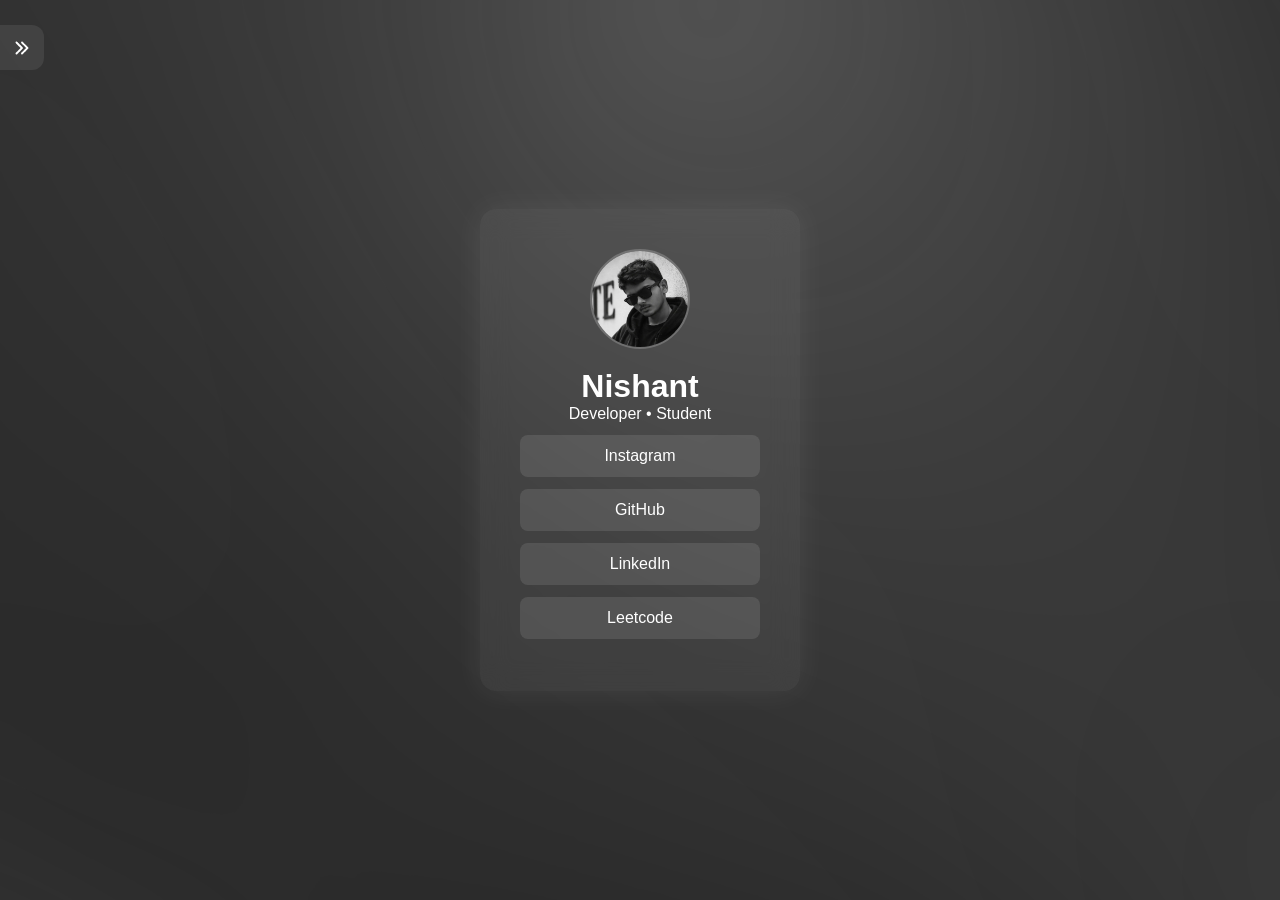
==== index.html @ 479284e8 "Refactor index.html for meta tags and favicon Removed duplicate meta tags and updated favicon links." ====
<!DOCTYPE html>
<html lang="en">

<head>
    <meta charset="UTF-8">
    <meta name="viewport" content="width=device-width, initial-scale=1.0">
    <title>Nishant | Socials</title>
    <meta name="description"
    content="Connect with Nishant on Instagram, GitHub, LinkedIn, LeetCode, and explore projects, work, and web development.">
    <meta name="keywords"
    content="Nishant, Socials, Nishant IITP, Portfolio, Web Developer, Computer Science, Data Analytics, HTML, CSS, JavaScript, React">
    <meta name="author" content="Nishant">
    <meta name="theme-color" content="#0f0f0f">
    <meta property="og:description" content="Developer • Student • Projects • Social Links">
    <meta property="og:description" content="Developer • Student">
    <meta property="og:image" content="https://hiinishant.online/assets/profile-t-hszq95.webp">
    <meta property="og:type" content="website">
    <meta property="og:url" content="https://hiinishant.online/">
    <link rel="icon" href="/favicon.ico" sizes="any">
    <link rel="icon" type="image/png" sizes="32x32" href="/favicon-32x32.png">
    <link rel="icon" type="image/png" sizes="16x16" href="/favicon-16x16.png">
    <link rel="apple-touch-icon" sizes="180x180" href="/apple-touch-icon.png">
    <link rel="manifest" href="/site.webmanifest">
    <script type="module" crossorigin src="./assets/index-JYM3-E0Y.js"></script>
    <link rel="stylesheet" crossorigin href="./assets/index-B6AuSQ8J.css">
</head>

<body>
    <aside class="sidebar" id="sidebar">
        <div class="sidebar-header">
            <h2>Projects</h2>
            <button id="toggleSidebar" class="toggle-btn">
                <img src="./assets/right-DeZP31wv.svg" alt="Toggle Sidebar">
            </button>

        </div>

        <div class="sidebar-content">
            <div class="folder">
                <div class="folder-title">
                    <span>▼</span>
                    Websites
                </div>

                <div class="folder-items">

                    <a href="https://hiinishant.github.io/PRS/" target="_blank">PRS</a>
                    <a href="https://hiinishant.github.io/wngo/" target="_blank">WNGO</a>
                </div>

            </div>

            <div class="folder">
                <div class="folder-title">
                    <span>▶</span>
                    Full Stack
                </div>

                <div class="folder-items">
                    <a href="https://qrsia.onrender.com" target="_blank">Q-SIA</a>
                    <a href="https://qsia.onrender.com" target="_blank">Q-SIA2</a>
                </div>
            </div>

            <div class="folder">
                <div class="folder-title">
                    <span>▶</span>
                    Games
                </div>

                <div class="folder-items">

                    <a href="https://hiinishant.github.io/SnakeGame/" target="_blank">Snake-Game</a>
                    <a href="#">Coming Soon..</a>

                </div>
            </div>

            <div class="folder">
                <div class="folder-title">
                    <span>▶</span>
                    Coming Soon...
                </div>
                <div class="folder-items">
                    <a href="#">Soon...</a>
                    <a href="#">Soon..</a>
                </div>
            </div>
        </div>
    </aside>

    <div class="overlay" id="overlay"></div>
    <div class="smoke-container"></div>
    <main class="main-content">
        <div class="liquid"></div>

        <div class="card">
            <img src="./assets/profile-t-hszq95.webp" class="profile" width="100" height="100" alt="Nishant">
            <h1>Nishant</h1>
            <p>Developer • Student</p>
            <a href="https://www.instagram.com/hiinishant" target="_blank">
                Instagram
            </a>
            <a href="https://www.github.com/hiinishant" target="_blank">
                GitHub
            </a>
            <a href="https://www.linkedin.com/in/hinishant" target="_blank">
                LinkedIn
            </a>
            <a href="https://www.leetcode.com/hiinishant" target="_blank">
                Leetcode
            </a>
        </div>

    </main>



</body>

</html>
---- assets/index-B6AuSQ8J.css ----
*{box-sizing:border-box;margin:0;padding:0;font-family:sans-serif}html,body{overflow-x:hidden}body{color:#fff;background:#0f0f0f;justify-content:center;align-items:center;height:100vh;display:flex;overflow:hidden}.liquid{filter:blur(60px);background:radial-gradient(circle at 10% 20%,#444,#0000 45%),radial-gradient(circle at 35% 80%,#3a3a3a,#0000 40%),radial-gradient(circle at 65% 30%,#555,#0000 45%),radial-gradient(circle at 90% 70%,#3a3a3a,#0000 45%);width:200%;height:250%;animation:12s linear infinite liquidMove;position:fixed;top:-75%;left:-75%}@keyframes liquidMove{0%{transform:translate(-10%,-10%)}25%{transform:translate(5%,-15%)}50%{transform:translate(10%,5%)}75%{transform:translate(-5%,10%)}to{transform:translate(-10%,-10%)}}.cursor-light{pointer-events:none;filter:blur(50px);background:radial-gradient(circle,#ffffff59,#0000 60%);width:300px;height:300px;position:absolute;transform:translate(-50%,-50%)}.card{z-index:2;text-align:center;-webkit-backdrop-filter:blur(14px);backdrop-filter:blur(14px);background:#ffffff0f;border-radius:16px;width:90%;max-width:320px;padding:40px;animation:1s fade;position:relative;box-shadow:0 0 30px #ffffff14}@keyframes fade{0%{opacity:0;transform:translateY(20px)}to{opacity:1;transform:translateY(0)}}.profile{object-fit:cover;border:2px solid #fff3;border-radius:50%;width:100px;height:100px;margin-bottom:15px;transition:all .3s}.profile:hover{transform:scale(1.1);box-shadow:0 0 20px #ffffff80}.card a{color:#fff;background:#ffffff1a;border-radius:8px;margin:12px 0;padding:12px;text-decoration:none;transition:all .3s;display:block}.card a:hover{color:#000;background:#fff}.smoke{pointer-events:none;filter:blur(8px);background:#ffffff40;border-radius:50%;width:20px;height:20px;animation:.8s linear forwards smokeFade;position:fixed}@keyframes smokeFade{0%{opacity:.6;transform:scale(1)}to{opacity:0;transform:scale(3)}}.main-content{flex:1;justify-content:center;align-items:center;height:100vh;transition:all .35s;display:flex}.sidebar{z-index:100;-webkit-backdrop-filter:blur(18px);backdrop-filter:blur(18px);background:#ffffff0f;border-right:1px solid #ffffff14;flex-direction:column;width:280px;height:100vh;transition:all .35s;display:flex;position:fixed;top:0;left:-280px}.sidebar.active{left:0}.main-content.shift{margin-left:280px}.sidebar-header{border-bottom:1px solid #ffffff14;justify-content:space-between;align-items:center;height:70px;padding:20px;display:flex}.sidebar-header h2{font-size:22px;font-weight:600}.toggle-btn{cursor:pointer;-webkit-backdrop-filter:blur(18px);backdrop-filter:blur(18px);background:#ffffff14;border:none;border-radius:0 12px 12px 0;justify-content:center;align-items:center;width:45px;height:45px;transition:all .35s;display:flex;position:absolute;top:25px;right:-45px}.toggle-btn:hover{background:#ffffff26}.toggle-btn img{filter:brightness(0)invert();width:22px;transition:all .35s}.sidebar.active .toggle-btn img{transform:rotate(180deg)}.sidebar-content{padding:18px;overflow-y:auto}.folder{margin-bottom:16px}.folder-title{cursor:pointer;-webkit-user-select:none;user-select:none;border-radius:10px;align-items:center;gap:10px;padding:12px 14px;transition:all .25s;display:flex}.folder-title:hover{background:#ffffff14}.folder-items{opacity:0;flex-direction:column;gap:8px;max-height:0;margin-top:0;margin-left:20px;transition:max-height .35s,opacity .25s,margin-top .35s;display:flex;overflow:hidden}.folder.open .folder-items{opacity:1;max-height:500px;margin-top:10px}.folder-items a{color:#fff;border-radius:8px;padding:10px 14px;text-decoration:none;transition:all .25s}.folder-items a:hover{background:#ffffff1f;transform:translate(6px)}.folder:first-child .folder-items{display:flex}.sidebar-content::-webkit-scrollbar{width:6px}.sidebar-content::-webkit-scrollbar-thumb{background:#fff3;border-radius:20px}.overlay{-webkit-backdrop-filter:blur(4px);backdrop-filter:blur(4px);opacity:0;visibility:hidden;z-index:90;background:#00000040;transition:all .3s;position:fixed;inset:0}.overlay.active{opacity:1;visibility:visible}@media (width<=768px){.main-content.shift{margin-left:0}.sidebar{width:250px;left:-250px}}
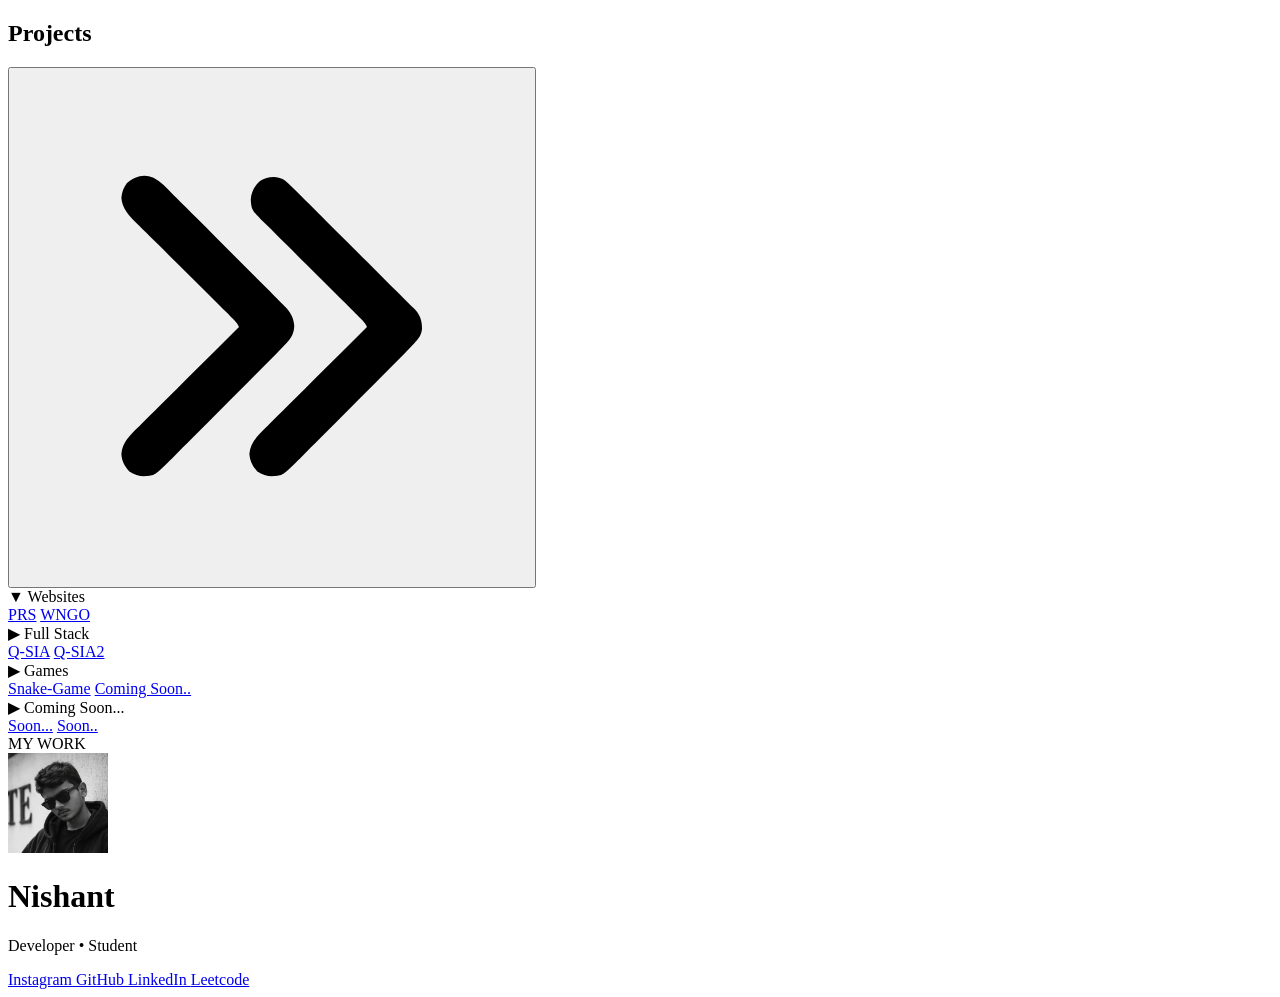
==== commit 6a760a2a: "Refactor index.html with updated structure and meta tags Updated the HTML structure and added new me" ====
--- a/index.html
+++ b/index.html
@@ -10,9 +10,8 @@
     <meta name="keywords"
     content="Nishant, Socials, Nishant IITP, Portfolio, Web Developer, Computer Science, Data Analytics, HTML, CSS, JavaScript, React">
     <meta name="author" content="Nishant">
-    <meta name="theme-color" content="#0f0f0f">
+    <meta name="theme-color" content="#0f172a">
     <meta property="og:description" content="Developer • Student • Projects • Social Links">
-    <meta property="og:description" content="Developer • Student">
     <meta property="og:image" content="https://hiinishant.online/assets/profile-t-hszq95.webp">
     <meta property="og:type" content="website">
     <meta property="og:url" content="https://hiinishant.online/">
@@ -21,8 +20,11 @@
     <link rel="icon" type="image/png" sizes="16x16" href="/favicon-16x16.png">
     <link rel="apple-touch-icon" sizes="180x180" href="/apple-touch-icon.png">
     <link rel="manifest" href="/site.webmanifest">
-    <script type="module" crossorigin src="./assets/index-JYM3-E0Y.js"></script>
-    <link rel="stylesheet" crossorigin href="./assets/index-B6AuSQ8J.css">
+    <link rel="preconnect" href="https://fonts.googleapis.com">
+    <link rel="preconnect" href="https://fonts.gstatic.com" crossorigin>
+    <link href="https://fonts.googleapis.com/css2?family=Outfit:wght@100..900&display=swap" rel="stylesheet">
+    <script type="module" crossorigin src="/assets/index-De63v_Gn.js"></script>
+    <link rel="stylesheet" crossorigin href="/assets/index-Bg9Z9Bvi.css">
 </head>
 
 <body>
@@ -89,6 +91,11 @@
         </div>
     </aside>
 
+    <div class="hero-title" id="heroTitle">
+        <span>MY</span>
+        <span>WORK</span>
+    </div>
+
     <div class="overlay" id="overlay"></div>
     <div class="smoke-container"></div>
     <main class="main-content">
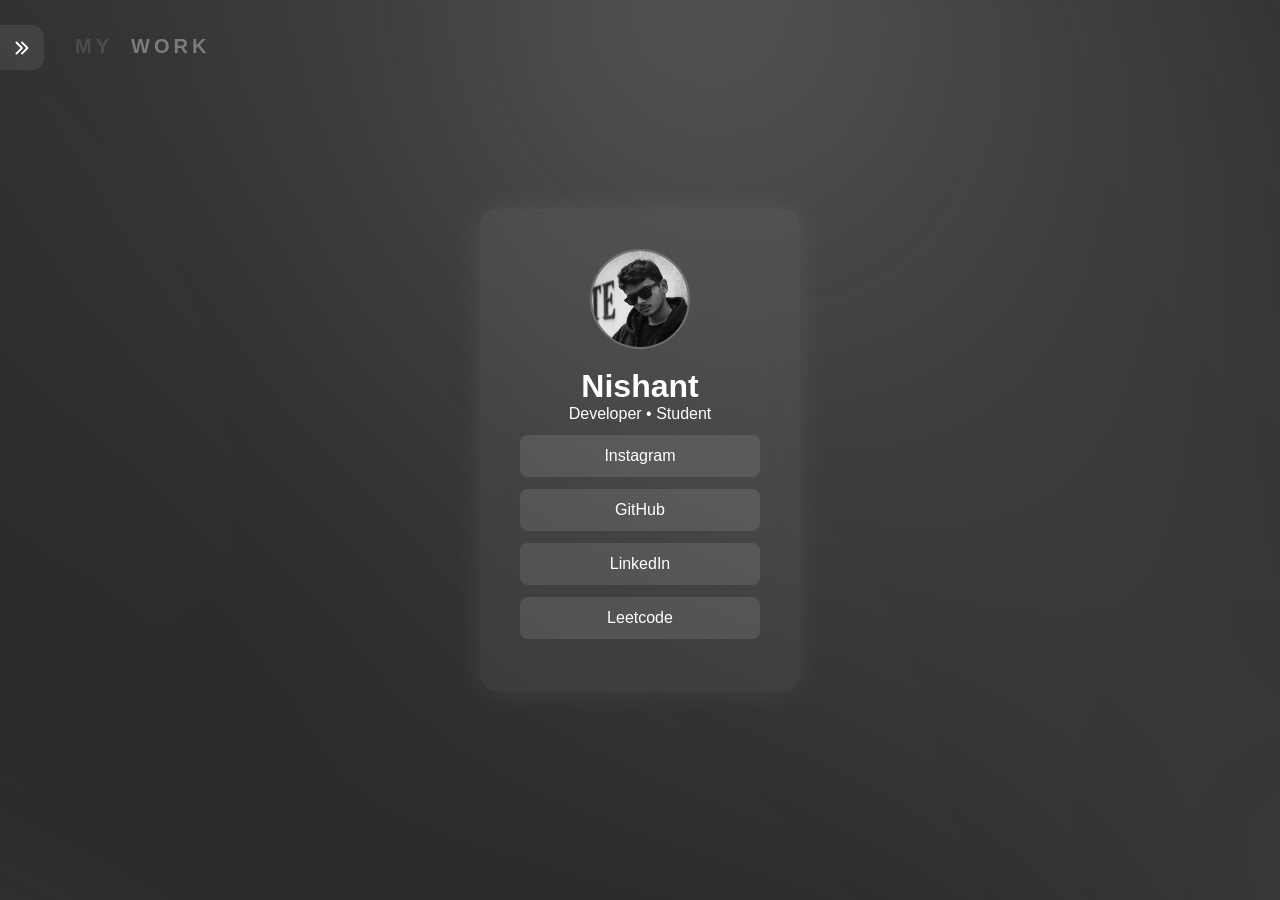
==== commit 0dfc39c2: "Refactor index.html with new project sections Updated the sidebar structure and added new project li" ====
--- a/index.html
+++ b/index.html
@@ -67,13 +67,23 @@
             <div class="folder">
                 <div class="folder-title">
                     <span>▶</span>
+                    Apps
+                </div>
+                <div class="folder-items">
+                    <a href="https://github.com/hiinishant/timetable-app/releases/tag/v1.0.0" target="_blank">TimeTable</a>
+                    <a href="#">Soon..</a>
+                </div>
+
+            <div class="folder">
+                <div class="folder-title">
+                    <span>▶</span>
                     Games
                 </div>
 
                 <div class="folder-items">
 
                     <a href="https://hiinishant.github.io/SnakeGame/" target="_blank">Snake-Game</a>
-                    <a href="#">Coming Soon..</a>
+                    <a href="#">Soon..</a>
 
                 </div>
             </div>
--- a/assets/index-Bg9Z9Bvi.css
+++ b/assets/index-Bg9Z9Bvi.css
@@ -0,0 +1 @@
+*{box-sizing:border-box;margin:0;padding:0}html,body{font-family:Outfit,sans-serif;overflow-x:hidden}body{color:#fff;background:#0f0f0f;justify-content:center;align-items:center;height:100vh;display:flex;overflow:hidden}.liquid{filter:blur(60px);background:radial-gradient(circle at 10% 20%,#444,#0000 45%),radial-gradient(circle at 35% 80%,#3a3a3a,#0000 40%),radial-gradient(circle at 65% 30%,#555,#0000 45%),radial-gradient(circle at 90% 70%,#3a3a3a,#0000 45%);width:200%;height:250%;animation:12s linear infinite liquidMove;position:fixed;top:-75%;left:-75%}@keyframes liquidMove{0%{transform:translate(-10%,-10%)}25%{transform:translate(5%,-15%)}50%{transform:translate(10%,5%)}75%{transform:translate(-5%,10%)}to{transform:translate(-10%,-10%)}}.cursor-light{pointer-events:none;filter:blur(50px);background:radial-gradient(circle,#ffffff59,#0000 60%);width:300px;height:300px;position:absolute;transform:translate(-50%,-50%)}.hero-title{z-index:50;letter-spacing:4px;-webkit-user-select:none;user-select:none;color:#ffffff2e;gap:18px;font-size:20px;font-weight:800;transition:opacity .35s,transform .35s,filter .35s;animation:4s ease-in-out infinite heroGlow;display:flex;position:fixed;top:35px;left:75px}.hero-title span:first-child{color:#ffffff1f}.hero-title span:last-child{color:#ffffff59}.hero-title.hide{opacity:0;filter:blur(6px);transform:translate(-120px)scale(.9)}@keyframes heroGlow{0%,to{opacity:.7;text-shadow:0 0 8px #ffffff14,0 0 18px #ffffff0a}50%{opacity:1;text-shadow:0 0 12px #ffffff2e,0 0 30px #ffffff1a,0 0 60px #ffffff0d}}.card{z-index:2;text-align:center;-webkit-backdrop-filter:blur(14px);backdrop-filter:blur(14px);background:#ffffff0f;border-radius:16px;width:90%;max-width:320px;padding:40px;animation:1s fade;position:relative;box-shadow:0 0 30px #ffffff14}@keyframes fade{0%{opacity:0;transform:translateY(20px)}to{opacity:1;transform:translateY(0)}}.profile{object-fit:cover;border:2px solid #fff3;border-radius:50%;width:100px;height:100px;margin-bottom:15px;transition:all .3s}.profile:hover{transform:scale(1.1);box-shadow:0 0 20px #ffffff80}.card a{color:#fff;background:#ffffff1a;border-radius:8px;margin:12px 0;padding:12px;text-decoration:none;transition:all .3s;display:block}.card a:hover{color:#000;background:#fff}.smoke{pointer-events:none;filter:blur(8px);background:#ffffff40;border-radius:50%;width:20px;height:20px;animation:.8s linear forwards smokeFade;position:fixed}@keyframes smokeFade{0%{opacity:.6;transform:scale(1)}to{opacity:0;transform:scale(3)}}.main-content{flex:1;justify-content:center;align-items:center;height:100vh;transition:all .35s;display:flex}.sidebar{z-index:100;-webkit-backdrop-filter:blur(18px);backdrop-filter:blur(18px);background:#ffffff0f;border-right:1px solid #ffffff14;flex-direction:column;width:280px;height:100vh;transition:all .35s;display:flex;position:fixed;top:0;left:-280px}.sidebar.active{left:0}.main-content.shift{margin-left:280px}.sidebar-header{border-bottom:1px solid #ffffff14;justify-content:space-between;align-items:center;height:70px;padding:20px;display:flex}.sidebar-header h2{font-size:22px;font-weight:600}.toggle-btn{cursor:pointer;-webkit-backdrop-filter:blur(18px);backdrop-filter:blur(18px);background:#ffffff14;border:none;border-radius:0 12px 12px 0;justify-content:center;align-items:center;width:45px;height:45px;transition:all .35s;display:flex;position:absolute;top:25px;right:-45px}.toggle-btn:hover{background:#ffffff26}.toggle-btn img{filter:brightness(0)invert();width:22px;transition:all .35s}.sidebar.active .toggle-btn img{transform:rotate(180deg)}.sidebar-content{padding:18px;overflow-y:auto}.folder{margin-bottom:16px}.folder-title{cursor:pointer;-webkit-user-select:none;user-select:none;border-radius:10px;align-items:center;gap:10px;padding:12px 14px;transition:all .25s;display:flex}.folder-title:hover{background:#ffffff14}.folder-items{opacity:0;flex-direction:column;gap:8px;max-height:0;margin-top:0;margin-left:20px;transition:max-height .35s,opacity .25s,margin-top .35s;display:flex;overflow:hidden}.folder.open .folder-items{opacity:1;max-height:500px;margin-top:10px}.folder-items a{color:#fff;border-radius:8px;padding:10px 14px;text-decoration:none;transition:all .25s}.folder-items a:hover{background:#ffffff1f;transform:translate(6px)}.folder:first-child .folder-items{display:flex}.sidebar-content::-webkit-scrollbar{width:6px}.sidebar-content::-webkit-scrollbar-thumb{background:#fff3;border-radius:20px}.overlay{-webkit-backdrop-filter:blur(4px);backdrop-filter:blur(4px);opacity:0;visibility:hidden;z-index:90;background:#00000040;transition:all .3s;position:fixed;inset:0}.overlay.active{opacity:1;visibility:visible}@media (width<=768px){.main-content.shift{margin-left:0}.sidebar{width:250px;left:-250px}}
